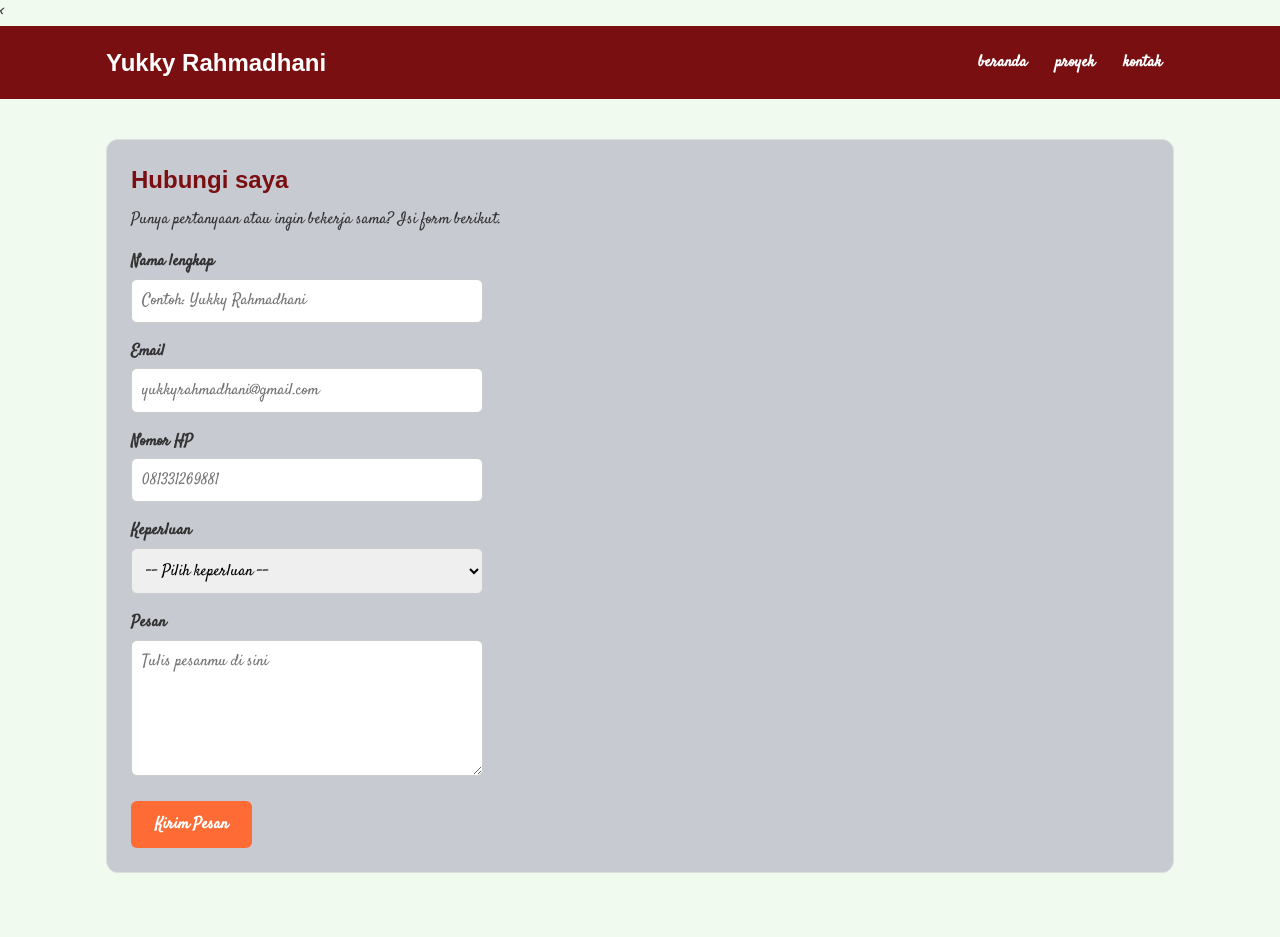
==== kontak.html @ 11f323ce "feat: portofolio v1" ====
<!DOCTYPE html>
<html lang="en">

<head>
    <<meta charset="UTF-8">
        <meta name="viewport" content="width=device-width, initial-scale=1.0">
        <title>Yukky Rahmadhani| kontak</title>
        <link rel="preconnect" href="https://fonts.googleapis.com">
        <link rel="preconnect" href="https://fonts.gstatic.com" crossorigin>
        <link href="https://fonts.googleapis.com/css2?family=Satisfy&display=swap" rel="stylesheet">
        <link rel="stylesheet" href="CSS/style.css">
</head>

<header>
    <div class="container navbar">

        <body>
            <h1>Yukky Rahmadhani</h1>
            <nav>
                <ul>
                    <li> <a href="index.html">beranda</a></li>
                    <li> <a href="proyek.html">proyek</a></li>
                    <li> <a href="kontak.html">kontak</a></li>
                </ul>
            </nav>
    </div>
</header>
<main>
    <div class="container">
        <section class="kartu">
            <h2> Hubungi saya</h2>
            <p>Punya pertanyaan atau ingin bekerja sama? Isi form berikut.</p>
            <form>
                <p>
                    <label for="nama">Nama lengkap</label><br>
                    <input type="text" id="nama" name="nama" placeholder="Contoh: Yukky Rahmadhani" required>
                </p>
                <p>
                    <label for="email">Email</label><br>
                    <input type="email" id="email" name="email" placeholder="yukkyrahmadhani@gmail.com" required>
                </p>
                <p>
                    <label for="hp">Nomor HP</label><br>
                    <input type="tel" id="hp" name="hp" placeholder="081331269881" required>
                </p>
                <p>
                    <label for="keperluan">Keperluan</label><br>
                    <select id="keperluan" name="keperluan" required>
                        <option value="">-- Pilih keperluan --</option>
                        <option value="bertanya">Bertanya</option>
                        <option value="kerja-sama">Kerja sama proyek</option>
                        <option value="lainnya">Lainnya</option>
                    </select>
                </p>
                <p>
                    <label for="pesan">Pesan</label><br>
                    <textarea id="pesan" name="pesan" rows="5" cols="40" placeholder="Tulis pesanmu di sini"
                        required></textarea>
                </p>
                <button type="submit">Kirim Pesan</button>
            </form>
        </section>
    </div>
</main>
</body>

</html>
---- CSS/style.css ----
/* Gaya portofolio Andi Pratama
Palet: #1D3557 (utama), #E63946 (aksen), #F1FAEE (latar)
Huruf: Poppins (judul), Inter (isi)
Tata letak: mobile first, titik ubah 768px (tablet) dan 1024px
(laptop) */

   /* 1. Reset */
* {
    box-sizing: border-box;
    margin: 0;
}

img {
max-width: 100%;
height: auto;
}

/* 2. Dasar halaman: warna dan huruf */
body {
    font-family: "Satisfy", cursive;
    font-size: 1rem;
    line-height: 1.6;
    color: #333333;
    background-color: #F1FAEE;
}

h1,
h2,
h3 {
    font-family: "Sniglet", Arial, sans-serif;
    color: #7A0F12;
    line-height: 1.3;
}

h2 {
    margin-bottom: 0.75rem;
}

p,
ul,
ol {
    margin-bottom: 1rem;
}

a {
    color: #E63946;
}


/*3. Wadah, header, dan menu */
.container {
max-width: 1100px;
margin: 0 auto;
padding: 0 1rem;
}
header {
    background-color: #7A0F12;
    color: #FFFFFF;
    padding:  1rem 0;
}

header h1 {
    color: #FFFFFF;
    font-size: 1.5rem;
}

.navbar {
display: flex;
flex-wrap: wrap;
justify-content: space-between;
align-items: center;
gap: 0.5rem;
}

nav ul {
display: flex;
gap: 0.25rem;
padding: 0;
margin: 0;
list-style: none;
}
nav a {
display: inline-block;
padding: 0.5rem 0.75rem;
border-radius: 6px;
color: #FFFFFF;
font-weight: 600;
text-decoration: none;
}

/* 4. Isi utama, hero, dan kartu */
main {
    padding: 1.5rem 0;
}

.hero {
display: flex;
flex-direction: column;
align-items: center;
gap: 1.5rem;
padding: 1rem 0 2rem;
text-align: center;
}
.hero img {
border: 4px solid #ff6b35;
border-radius: 50%;
}
.hero h2 {
font-size: 2rem;
}
.tombol {
display: inline-block;
padding: 0.75rem 1.5rem;
border-radius: 6px;
background-color: #FF6B35;
color: #FFFFFF;
font-weight: 600;
text-decoration: none;
}

.kartu {
    background-color: #C7CAD1;
    padding: 1rem;
    margin-bottom: 1.5rem;
    border: 1px solid #DDDDDD;
    border-radius: 12px;
    box-shadow: 0 4px 12 px rgba(0, 0, 0, 0.08);
}
.daftar-kartu {
display: flex;
flex-wrap: wrap;
gap: 1.5rem;
margin-bottom: 1.5rem;
}
.daftar-kartu .kartu {
flex: 1 1 280px;
margin-bottom: 0;
}



/* 5. Tabel */
table {
    border collapse: collapse;
}

caption {
    font-weight: 600;
    text-align: left;
    margin-bottom: 0.5rem;
}

th,
td {
    border: 1px solid #CCCCCC;
    padding: 0.5rem 0.75rem;
    text-align: left;
}

th {
    background-color: #7A0F12;
    color: #FFFFFF;
}

/* 6. Form */
label {
    font-weight: 600;
}

input,
select,
textarea {
width: 100%;
max-width: 22rem;
padding: 0.6rem;
margin-top: 0.25rem;
border: 1px solid #CCCCCC;
border-radius: 6px;
font-family: inherit;
font-size: 1rem;
}

button {
    padding: 0.75rem 1.5rem;
    border: none;
    border-radius: 6px;
    background-color: #FF6B35;
    color: #FFFFFF;
    font-family: inherit;
    font-size: 1rem;
    font-weight: 600;
    cursor: pointer;
}

/* 7. Footer */
footer {
    background-color: #7A0F12;
    color: #F1FAEE;
    text-align: center;
    padding: 1.5rem;
}

footer p {
    margin-bottom: 0.25rem;
}

footer a {
    color: #FFFFFF;
}

/* 8. Tablet: lebar layar 768px ke atas */
@media (min-width: 768px) {
.hero {
flex-direction: row;
padding: 2rem 0 3rem;
text-align: left;
}
.kartu {
padding: 1.5rem;
}
}

/* 9. Laptop: lebar layar 1024px ke atas */
@media (min-width: 1024px) {
main {
padding: 2.5rem 0;
}
.hero {
gap: 3rem;
}
.hero h2 {
font-size: 2.75rem;
}
}
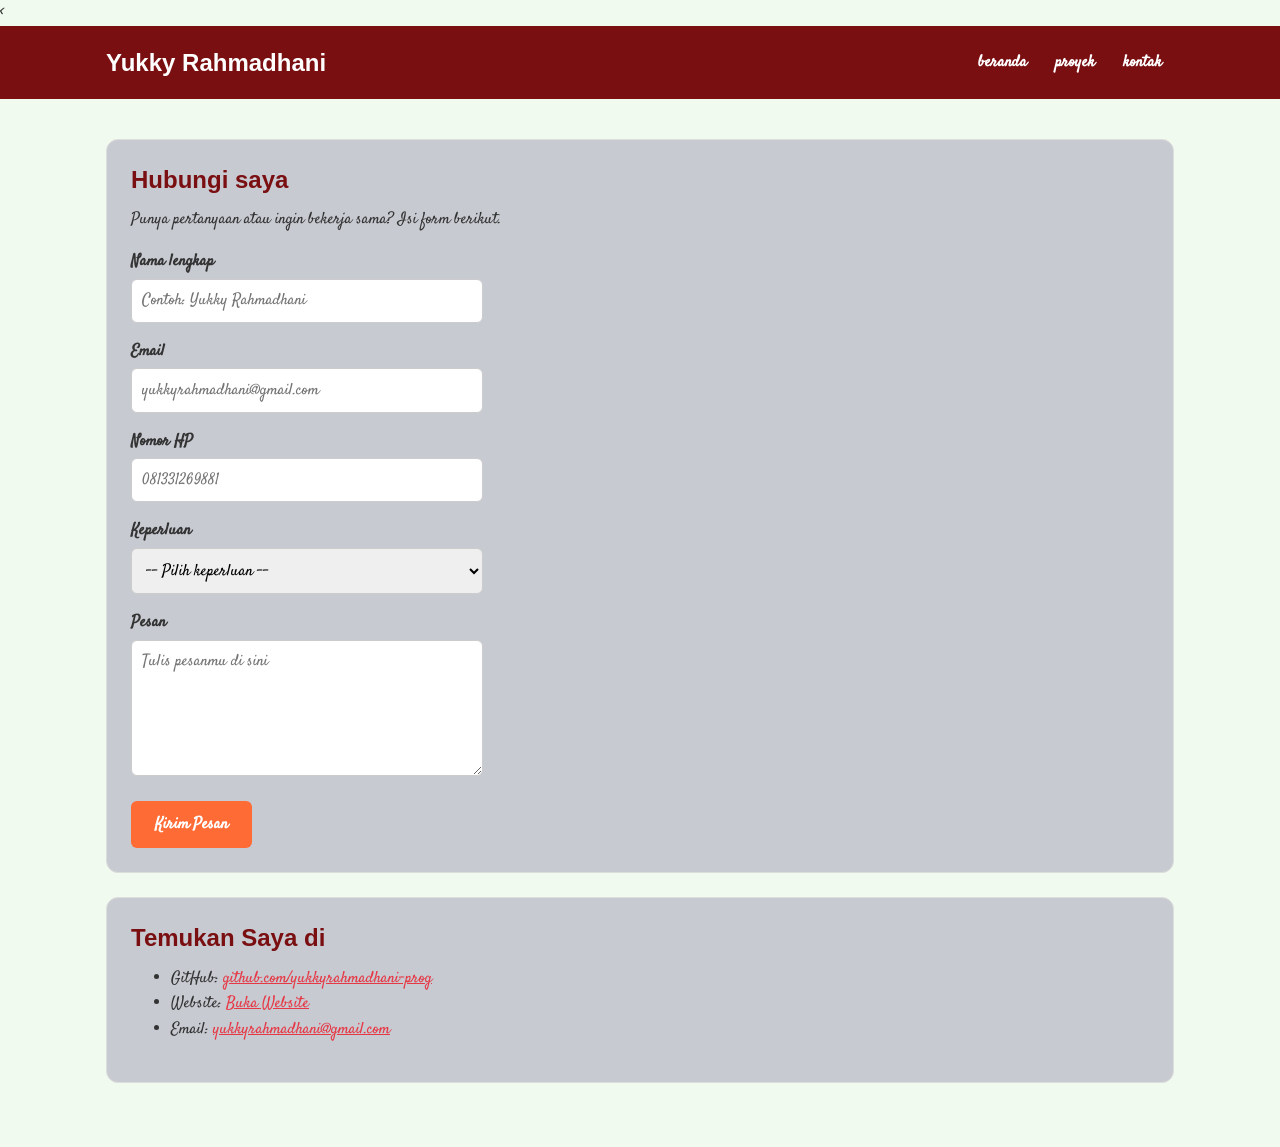
==== commit 40a003d7: "feat: tambah kartu media sosial di halaman kontak" ====
--- a/kontak.html
+++ b/kontak.html
@@ -60,6 +60,16 @@
                 <button type="submit">Kirim Pesan</button>
             </form>
         </section>
+        <section class="kartu">
+            <h2>Temukan Saya di</h2>
+            <ul>
+                <li>GitHub: <a href="https://github.com/yukkyrahmadhani-prog">github.com/yukkyrahmadhani-prog</a></li>
+                <li> Website: <a
+                        href="https://vercel.com/yukkyrahmadhani-prog/portofolio/H6EVeoFStTsPnhvN8f48YcQ23tbf">Buka Website</a>
+                </li>
+                <li>Email: <a href="yukkyrahmadhani@gmail.com">yukkyrahmadhani@gmail.com</a></li>
+            </ul>
+        </section>
     </div>
 </main>
 </body>
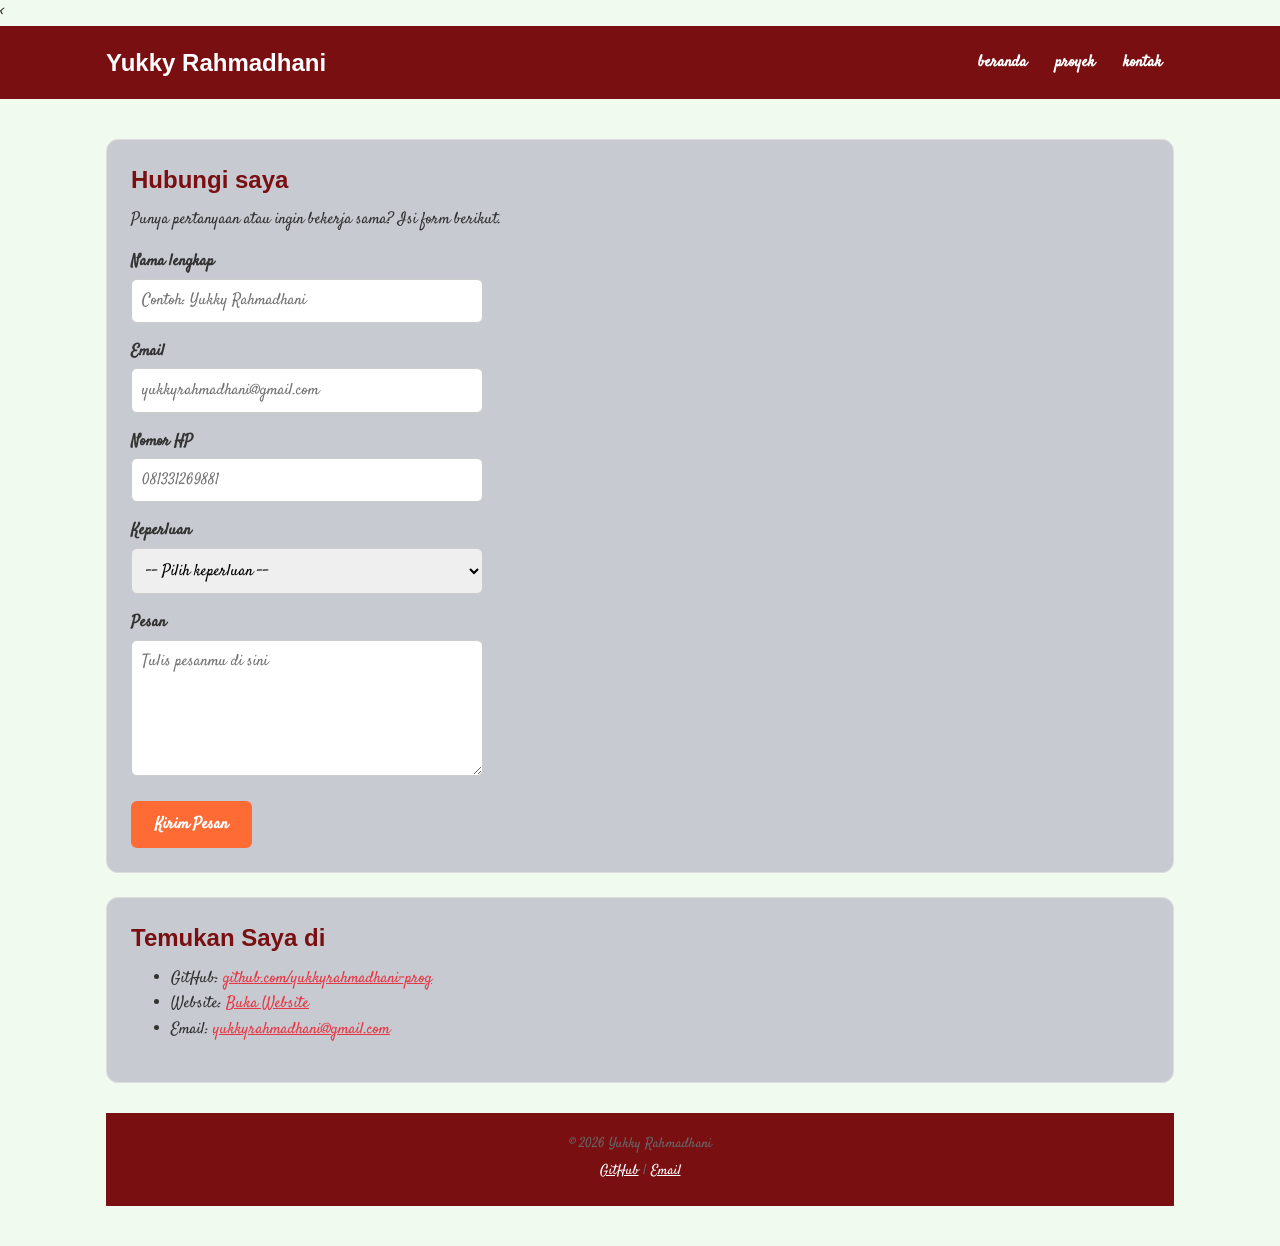
==== commit 7712c7c4: "feat: tambah footer di semua halaman" ====
--- a/kontak.html
+++ b/kontak.html
@@ -65,11 +65,17 @@
             <ul>
                 <li>GitHub: <a href="https://github.com/yukkyrahmadhani-prog">github.com/yukkyrahmadhani-prog</a></li>
                 <li> Website: <a
-                        href="https://vercel.com/yukkyrahmadhani-prog/portofolio/H6EVeoFStTsPnhvN8f48YcQ23tbf">Buka Website</a>
+                        href="https://vercel.com/yukkyrahmadhani-prog/portofolio/H6EVeoFStTsPnhvN8f48YcQ23tbf">Buka
+                        Website</a>
                 </li>
                 <li>Email: <a href="yukkyrahmadhani@gmail.com">yukkyrahmadhani@gmail.com</a></li>
             </ul>
         </section>
+        <footer style="text-align: center; padding: 20px; margin-top: 30px; color: #666; font-size: 14px;">
+            <p>© 2026 Yukky Rahmadhani</p>
+            <p><a href="https://github.com/yukkyrahmadhani-prog">GitHub</a> | <a
+                    href="mailto:yukkyrahmadhani@gmail.com">Email</a></p>
+        </footer>
     </div>
 </main>
 </body>
